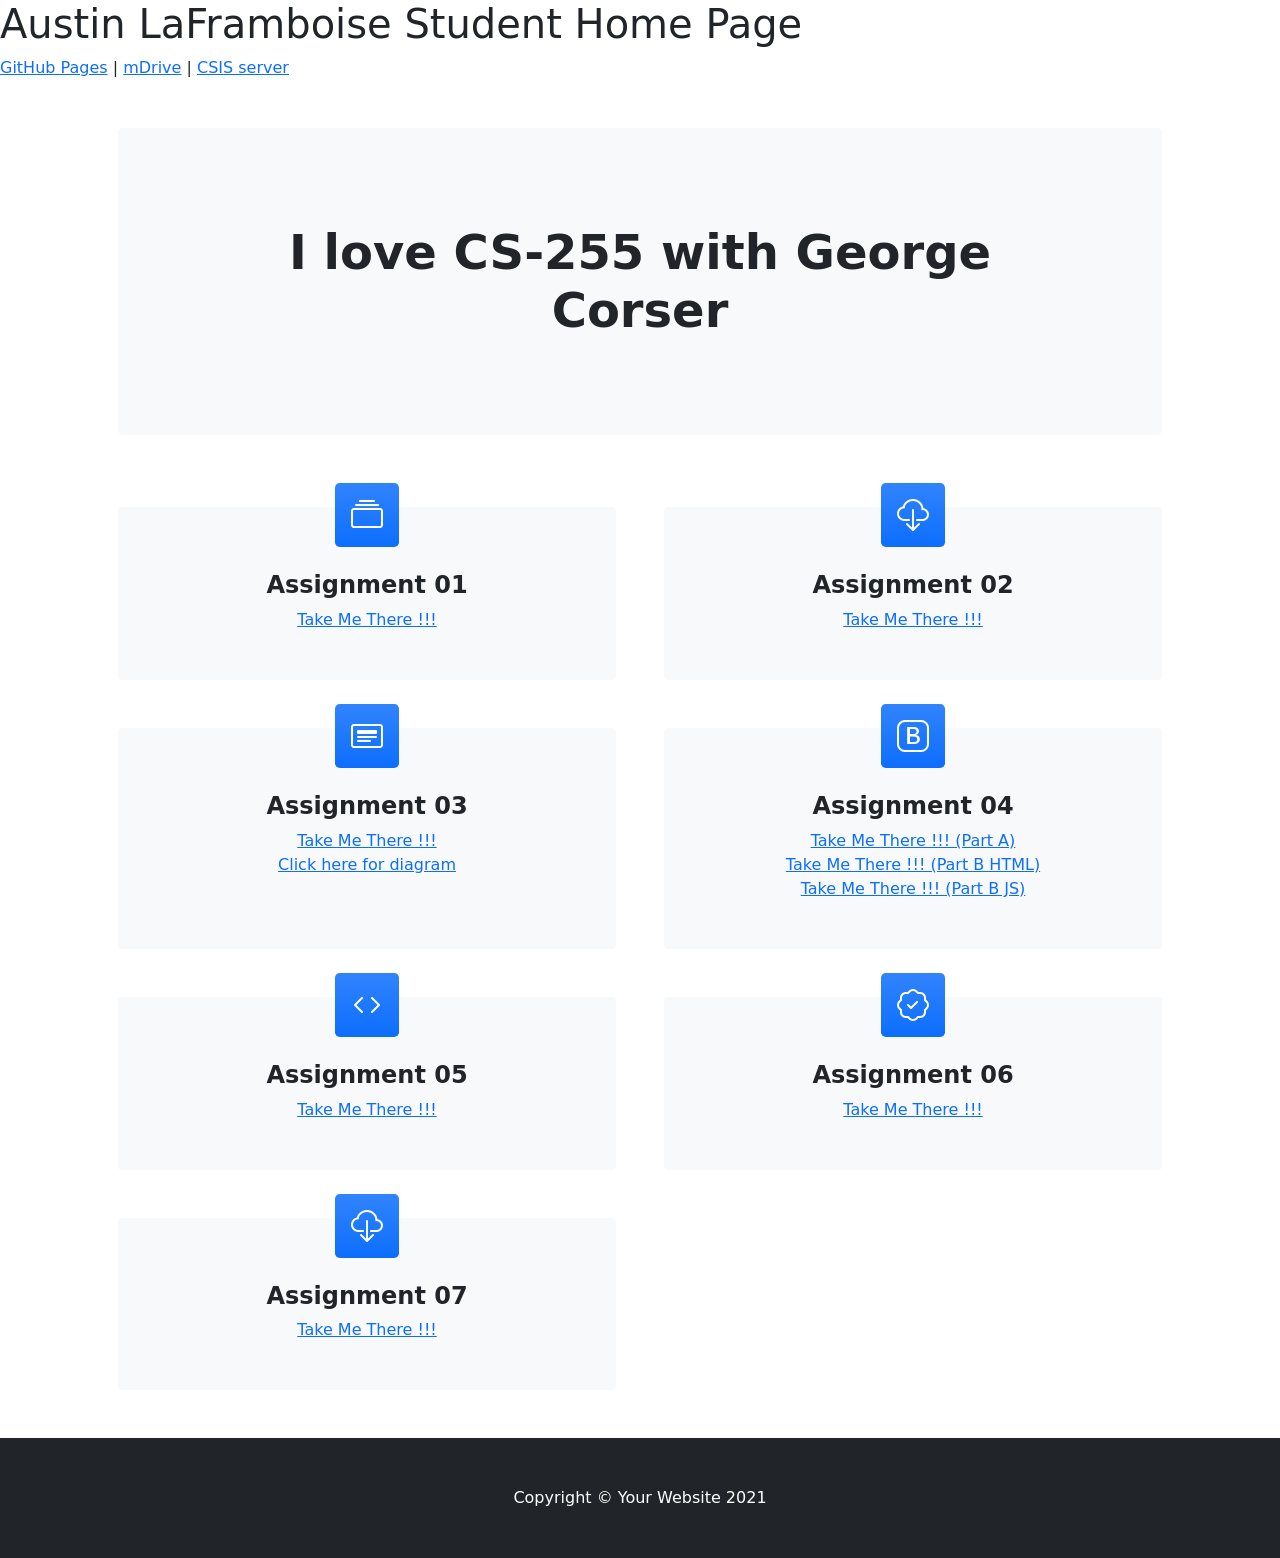
==== index.html @ 6052fccf "Update index.html" ====
<html lang="en">
    <head>
        <meta charset="utf-8" />
        <meta name="viewport" content="width=device-width, initial-scale=1, shrink-to-fit=no" />
        <meta name="description" content="" />
        <meta name="author" content="" />
        <title>Austin laFramboise Landing Page</title>
        <!-- Favicon-->
        <link rel="icon" type="image/x-icon" href="assets/favicon.ico" />
        <!-- Bootstrap icons-->
        <link href="https://cdn.jsdelivr.net/npm/bootstrap-icons@1.4.1/font/bootstrap-icons.css" rel="stylesheet" />
        <!-- Core theme CSS (includes Bootstrap)-->
        <link href="Style.css" rel="stylesheet" />
    </head>

<h1>Austin LaFramboise Student Home Page</h1>
<a href="https://ausin-la.github.io/">GitHub Pages</a> | 
<a href="https://webp.svsu.edu/~aslafra1/">mDrive</a> | 
<a href="#">CSIS server</a>   

  <!-- Header-->
  <header class="py-5">
    <div class="container px-lg-5">
        <div class="p-4 p-lg-5 bg-light rounded-3 text-center">
            <div class="m-4 m-lg-5">
                <h1 class="display-5 fw-bold">I love CS-255 with George Corser</h1>
            </div>
        </div>
    </div>
</header>
<!-- Page Content-->
<section class="pt-4">
    <div class="container px-lg-5">
        <!-- Page Features-->
        <div class="row gx-lg-5">
            <div class="col-lg-6 col-xxl-4 mb-5">
                <div class="card bg-light border-0 h-100">
                    <div class="card-body text-center p-4 p-lg-5 pt-0 pt-lg-0">
                        <div class="feature bg-primary bg-gradient text-white rounded-3 mb-4 mt-n4"><i class="bi bi-collection"></i></div>
                        <h2 class="fs-4 fw-bold">Assignment 01</h2>
                        <p class="mb-0"><a href="https://austin-la.github.io/assignments/assignment01.html">Take Me There !!!</a><br /></p>
                    </div>
                </div>
            </div>
            <div class="col-lg-6 col-xxl-4 mb-5">
                <div class="card bg-light border-0 h-100">
                    <div class="card-body text-center p-4 p-lg-5 pt-0 pt-lg-0">
                        <div class="feature bg-primary bg-gradient text-white rounded-3 mb-4 mt-n4"><i class="bi bi-cloud-download"></i></div>
                        <h2 class="fs-4 fw-bold">Assignment 02</h2>
                        <p class="mb-0"><a href="https://austin-la.github.io/assignments/assignment02.html">Take Me There !!!</a><br /></p>
                    </div>
                </div>
            </div>
            <div class="col-lg-6 col-xxl-4 mb-5">
                <div class="card bg-light border-0 h-100">
                    <div class="card-body text-center p-4 p-lg-5 pt-0 pt-lg-0">
                        <div class="feature bg-primary bg-gradient text-white rounded-3 mb-4 mt-n4"><i class="bi bi-card-heading"></i></div>
                        <h2 class="fs-4 fw-bold">Assignment 03</h2>
                        <p class="mb-0"><a href="https://austin-la.github.io/assignments/Assignment03.html">Take Me There !!!</a><br /></p>
                        <p class="mb-0"><a href="https://raw.githubusercontent.com/Austin-La/Austin-La.github.io/main/assignments/images/Assignment03_Diagram.png">Click here for diagram</a><br /></p>
                    </div>
                </div>
            </div>
            <div class="col-lg-6 col-xxl-4 mb-5">
                <div class="card bg-light border-0 h-100">
                    <div class="card-body text-center p-4 p-lg-5 pt-0 pt-lg-0">
                        <div class="feature bg-primary bg-gradient text-white rounded-3 mb-4 mt-n4"><i class="bi bi-bootstrap"></i></div>
                        <h2 class="fs-4 fw-bold">Assignment 04</h2>
                        <p class="mb-0"><a href="https://austin-la.github.io/assignments/Assignment04/clubDistanceList.html">Take Me There !!! (Part A)</a><br /></p>
                        <p class="mb-0"><a href="https://austin-la.github.io/assignments/Assignment04/PartB.html">Take Me There !!! (Part B HTML)</a><br /></p>
                        <p class="mb-0"><a href="https://austin-la.github.io/assignments/Assignment04/partB.js">Take Me There !!! (Part B JS)</a><br /></p>
                    </div>
                </div>
            </div>
            <div class="col-lg-6 col-xxl-4 mb-5">
                <div class="card bg-light border-0 h-100">
                    <div class="card-body text-center p-4 p-lg-5 pt-0 pt-lg-0">
                        <div class="feature bg-primary bg-gradient text-white rounded-3 mb-4 mt-n4"><i class="bi bi-code"></i></div>
                        <h2 class="fs-4 fw-bold">Assignment 05</h2>
                        <p class="mb-0"><a href="https://austin-la.github.io/assignments/Assignment_5.html">Take Me There !!!</a><br /></p>
                    </div>
                </div>
            </div>
            <div class="col-lg-6 col-xxl-4 mb-5">
                <div class="card bg-light border-0 h-100">
                    <div class="card-body text-center p-4 p-lg-5 pt-0 pt-lg-0">
                        <div class="feature bg-primary bg-gradient text-white rounded-3 mb-4 mt-n4"><i class="bi bi-patch-check"></i></div>
                        <h2 class="fs-4 fw-bold">Assignment 06</h2>
                        <p class="mb-0"><a href="https://austin-la.github.io/assignments/assignment06.html">Take Me There !!!</a><br /></p>
                    </div>
                </div>
            </div>
            <div class="col-lg-6 col-xxl-4 mb-5">
                <div class="card bg-light border-0 h-100">
                    <div class="card-body text-center p-4 p-lg-5 pt-0 pt-lg-0">
                        <div class="feature bg-primary bg-gradient text-white rounded-3 mb-4 mt-n4"><i class="bi bi-cloud-download"></i></div>
                        <h2 class="fs-4 fw-bold">Assignment 07</h2>
                        <p class="mb-0"><a href="https://austin-la.github.io/assignments/assignment07.html">Take Me There !!!</a><br /></p>
                    </div>
                </div>
            </div>
        </div>
    </div>
</section>
<!-- Footer-->
<footer class="py-5 bg-dark">
    <div class="container"><p class="m-0 text-center text-white">Copyright &copy; Your Website 2021</p></div>
</footer>
<!-- Bootstrap core JS-->
<script src="https://cdn.jsdelivr.net/npm/bootstrap@5.1.0/dist/js/bootstrap.bundle.min.js"></script>
<!-- Core theme JS-->
<script src="js/scripts.js"></script>
</body>
</html>
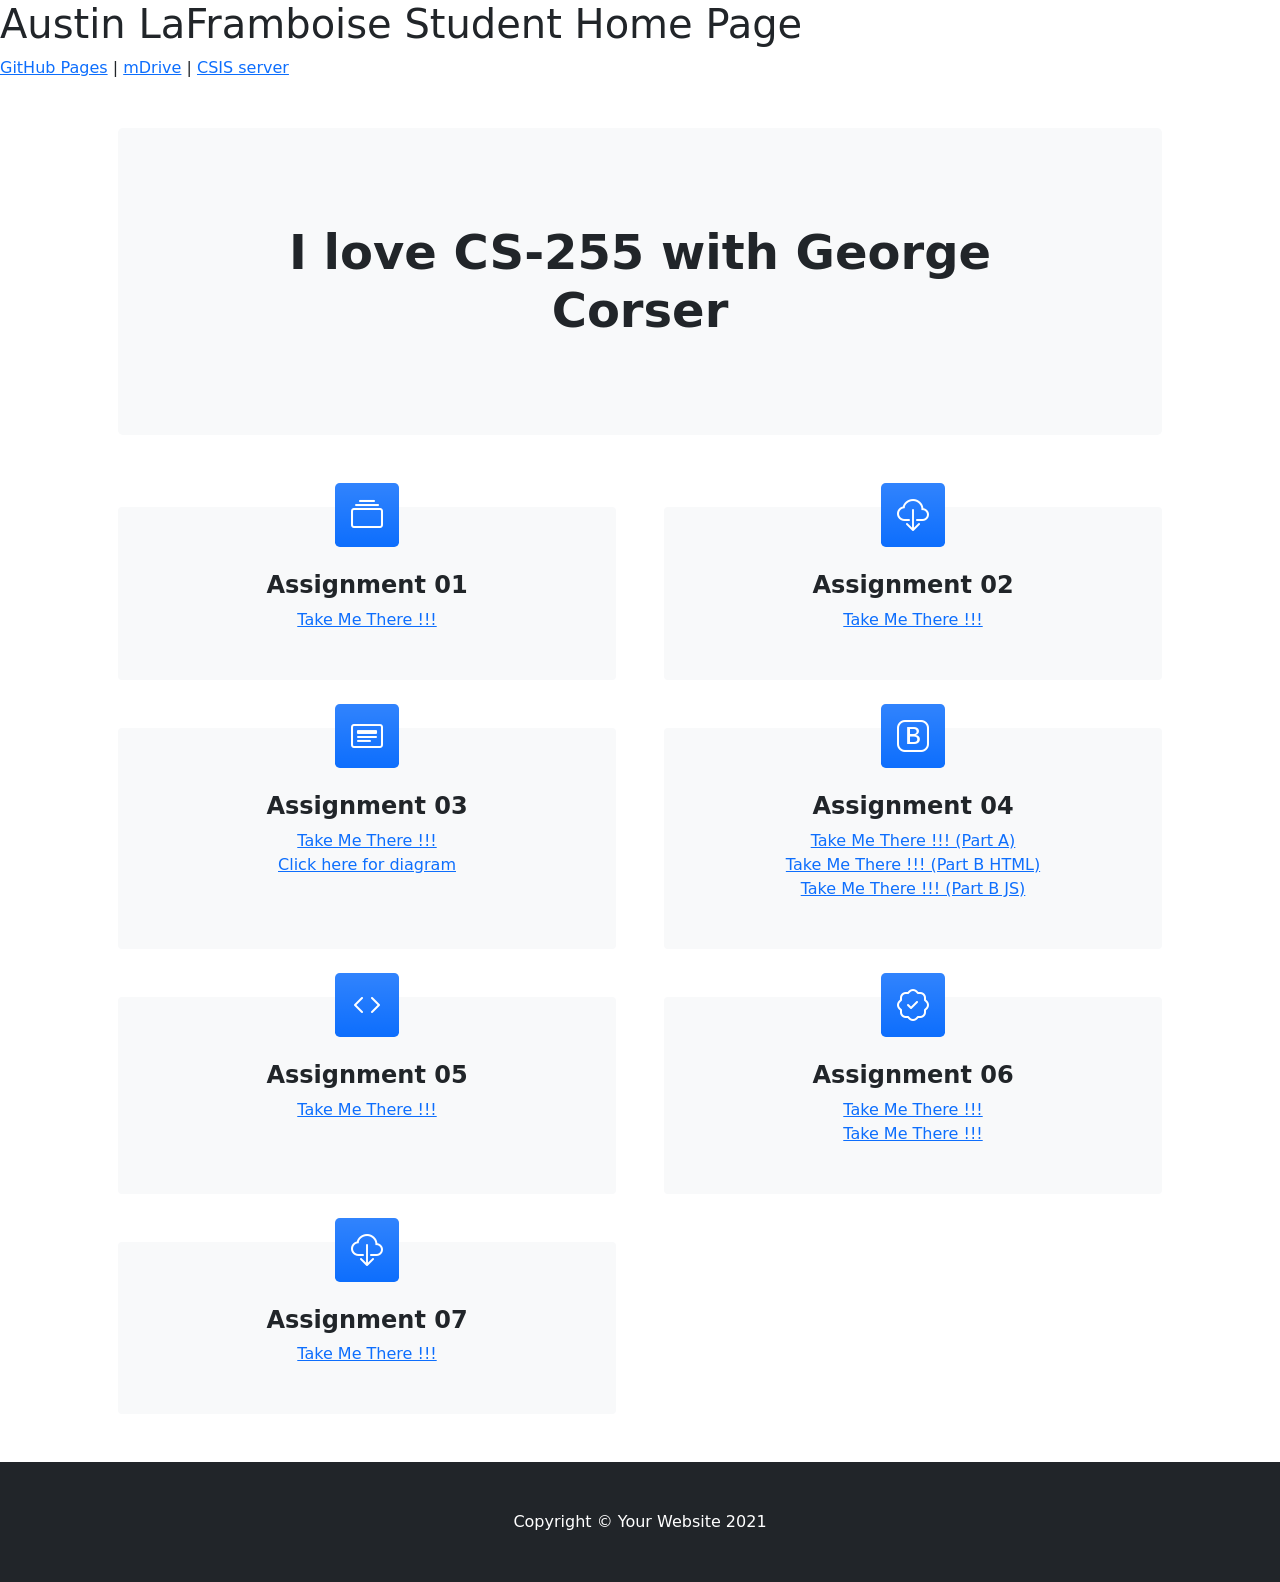
==== commit 17e28ccd: "Update index.html" ====
--- a/index.html
+++ b/index.html
@@ -78,7 +78,7 @@
                     <div class="card-body text-center p-4 p-lg-5 pt-0 pt-lg-0">
                         <div class="feature bg-primary bg-gradient text-white rounded-3 mb-4 mt-n4"><i class="bi bi-code"></i></div>
                         <h2 class="fs-4 fw-bold">Assignment 05</h2>
-                        <p class="mb-0"><a href="https://austin-la.github.io/assignments/Assignment_5.html">Take Me There !!!</a><br /></p>
+                        <p class="mb-0"><a href="https://austin-la.github.io/assignments/Assignment_5/Assignment_5.html">Take Me There !!!</a><br /></p>
                     </div>
                 </div>
             </div>
@@ -87,7 +87,8 @@
                     <div class="card-body text-center p-4 p-lg-5 pt-0 pt-lg-0">
                         <div class="feature bg-primary bg-gradient text-white rounded-3 mb-4 mt-n4"><i class="bi bi-patch-check"></i></div>
                         <h2 class="fs-4 fw-bold">Assignment 06</h2>
-                        <p class="mb-0"><a href="https://austin-la.github.io/assignments/assignment06.html">Take Me There !!!</a><br /></p>
+                        <p class="mb-0"><a href="https://austin-la.github.io/assignments/assignment_6.html">Take Me There !!!</a><br /></p>
+                        <p class="mb-0"><a href="https://austin-la.github.io/assignments/assignment_6.js">Take Me There !!!</a><br /></p>
                     </div>
                 </div>
             </div>
